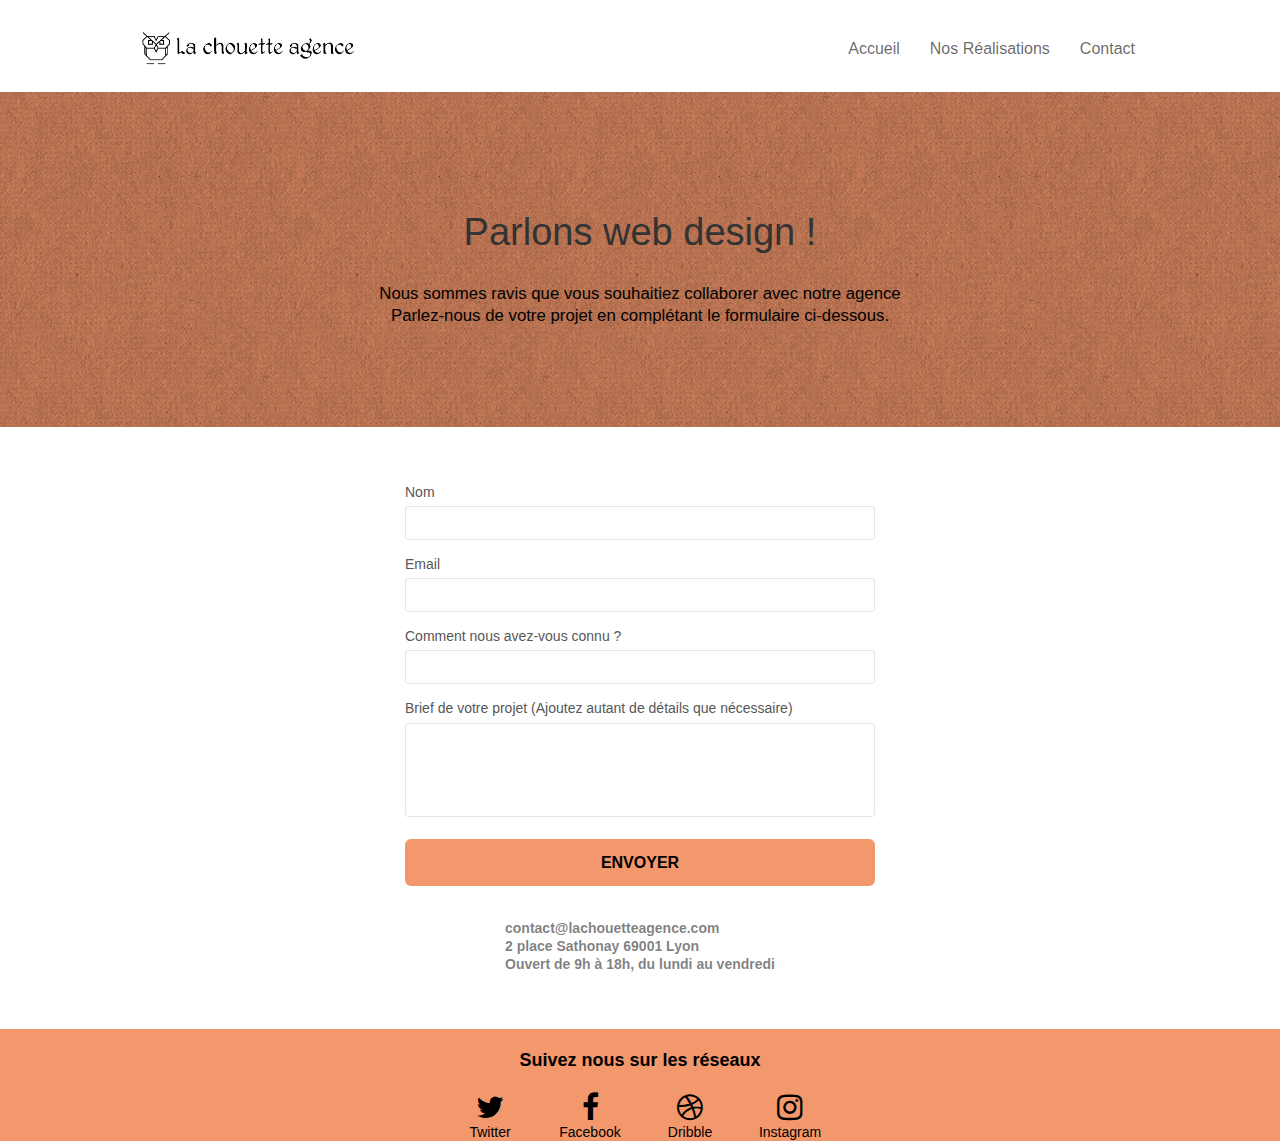
==== contact.html @ 17da36c9 "update footer" ====
<!doctype html>
<html lang="fr">

<head>
    <meta charset="utf-8">
    <meta name="description" content="Nous sommes ravis que vous souhaitiez collaborer avec notre agence. Parlez-nous de votre projet en complétant le formulaire ci-dessous">
    <meta name="keywords" content="web design lyon, web design, chouette agence">
    <meta name="viewport" content="width=device-width, initial-scale=1.0, viewport-fit=cover">
    <link rel="shortcut icon" type="image/png" href="favicon.jpg">

    <link rel="stylesheet" type="text/css" href="css/bootstrap.css">
    <link rel="stylesheet" type="text/css" href="style.css">
    <link rel="stylesheet" type="text/css" href="css/font-awesome.css">
    <link rel="stylesheet" type="text/css" href="css/et-line.css">

    <script src="js_minify/jquery-2.1.0-min.js"></script>
    <script src="js_minify/bootstrap-min.js"></script>
    <script src="js_minify/blocs-min.js"></script>
    <script src="js_minify/jqBTvalidation-min.js"></script>
    <script src="js_minify/formHandler-min.js"></script>
    <title>La Chouette Agence - Contact</title>


    <!-- Analytics -->

    <!-- Analytics END -->

</head>

<body>
    <!-- Principal conteneur -->
    <div class="page-container">

        <!-- bloc-0 -->
        <header>
            <div class="bloc bgc-white l-bloc " id="bloc-0">
                <div class="container bloc-sm">

                    <nav class="navbar row">
                        <div class="navbar-header">
                            <a class="navbar-brand" href="index.html"><img src="img/la-chouette-agence.png" alt="paris web design logo agence web meilleure agence" height="40" /></a>
                            <button id="nav-toggle" type="button" class="ui-navbar-toggle navbar-toggle" data-toggle="collapse" data-target=".navbar-1">
                                <span class="sr-only">Toggle navigation</span><span class="icon-bar"></span><span class="icon-bar"></span><span class="icon-bar"></span>
                            </button>
                        </div>
                        <div class="collapse navbar-collapse navbar-1 special-dropdown-nav">
                            <ul class="site-navigation nav navbar-nav">
                                <li>
                                    <a href="index.html">Accueil</a>
                                </li>
                                <li>
                                    <a href="index.html#rea_ancre">Nos Réalisations</a>
                                </li>
                                <li>
                                    <a href="contact.html">Contact</a>
                                </li>
                            </ul>
                        </div>
                    </nav>
                </div>
            </div>

            <!-- bloc-0 END -->

            <!-- bloc-6 -->
            <div class="bloc bg-dots-bg bg-repeat bgc-atomic-tangerine d-bloc bloc-bg-texture texture-paper" id="bloc-6">
                <div class="container bloc-lg">
                    <div class="row">
                        <div class="col-sm-12">
                            <h1 class="text-center hero-bloc-text title_p2">Parlons web design !</h1>
                            <p class="text-center mg-lg tight-width-whitespace subtitle_p2">Nous sommes ravis que vous souhaitiez collaborer avec notre agence</p>
                            <p class="text-center mg-lg tight-width-whitespace subtitle_p2">Parlez-nous de votre projet en complétant le formulaire ci-dessous.</p>
                        </div>
                    </div>
                </div>
            </div>
            <!-- bloc-6 END -->
        </header>
        <!-- bloc-7 -->
        <div class="bloc bgc-white l-bloc my_form" id="bloc-7">
            <div class="container">
                <div class="row my_form">
                    <div class="col-sm-6">
                        <form id="form_1" novalidate success-msg="Your message has been sent." fail-msg="Sorry it seems that our mail server is not responding, Sorry for the inconvenience!">
                            <div class="form-group">
                                <label for="name">Nom</label>
                                <input id="name" class="form-control" aria-required="true" aria-labelledby="name" />
                            </div>
                            <div class="form-group">
                                <label for="email">Email</label>
                                <input name="user_email" id="email" class="form-control" type="email" aria-required="true" aria-labelledby="email" />
                            </div>
                            <div class="form-group">
                                <label for="name">Comment nous avez-vous connu ?</label>
                                <input class="form-control" type="message" id="input_504" aria-required="true" aria-labelledby="input_504" />
                            </div>
                            <div class="form-group">
                                <label>Brief de votre projet (Ajoutez autant de détails que nécessaire)</label>
                                <textarea name="user_msg" id="message" class="form-control" rows="4" cols="50" aria-required="true" aria-labelledby="message"></textarea>
                            </div>
                            <button class="bloc-button btn btn-lg btn-block cta-hero btn-atomic-tangerine" type="submit">
						        Envoyer
					        </button>
                        </form>
                    </div>
                    <div class="under_form">
                        <p>contact@lachouetteagence.com</p>
                        <p>2 place Sathonay 69001 Lyon</p>
                        <p>Ouvert de 9h à 18h, du lundi au vendredi</p>
                    </div>
                </div>

            </div>
        </div>
        <!-- bloc-7 END -->

        <!-- ScrollToTop Button -->
        <a class="bloc-button btn btn-d scrollToTop" onclick="scrollToTarget('1')"><span class="fa fa-chevron-up"></span></a>
        <!-- ScrollToTop Button END-->


        <!-- Footer - bloc-8 -->
        <footer class="bloc bgc-atomic-tangerine d-bloc" id="bloc-8">
            <div class="container">
                <div class="social_fblock">
                    <h4 class="text-center title_fbloc">
                        Suivez nous sur les réseaux
                    </h4>
                    <div class="row row-no-gutters social soc_bloc">
                        <div class="col-sm-3">
                            <div class="text-center">
                                <a class="social" href="index.html"><span class="fa fa-twitter icon-md"></span><p>Twitter</p></a>
                            </div>
                        </div>
                        <div class="col-sm-3">
                            <div class="text-center">
                                <a class="social" href="index.html"><span class="fa fa-facebook icon-md"></span><p>Facebook</p></a>
                            </div>
                        </div>
                        <div class="col-sm-3">
                            <div class="text-center">
                                <a class="social" href="index.html"><span class="fa fa-dribbble icon-md"></span><p>Dribble</p></a>
                            </div>
                        </div>
                        <div class="col-sm-3">
                            <div class="text-center">
                                <a class="social" href="index.html"><span class="fa fa-instagram icon-md"></span><p>Instagram</p></a>
                            </div>
                        </div>
                    </div>
                </div>
            </div>
        </footer>
        <!-- Footer - bloc-8 END -->
    </div>
    <!-- Principal conteneur END -->


</body>

</html>
---- style.css ----
body {
    margin: 0;
    padding: 0;
    background: #FFF;
    overflow-x: hidden;
    -webkit-font-smoothing: antialiased;
    -moz-osx-font-smoothing: grayscale;
    font-family: "Helvetica Neue", Helvetica, Arial, sans-serif;
    line-height: 1.3;
    color: #333;
    background-color: #fff;
}

a,
button {
    transition: all .3s ease-in-out;
    outline: none!important;
}

a:hover {
    text-decoration: none;
    cursor: pointer;
}


/* ------------------------------------------------------   Mes Modfis   --------------------------------------------------*/

.paragraph_main {
    font-size: 1.6em;
    padding-bottom: 3em;
    width: 60%;
    margin: 0 auto;
}

.paragraph_main2 {
    font-size: 1.45em;
    padding-top: 1em;
    width: 80%;
    margin: 0 auto;
}

.test {
    font-size: 1.1em;
    text-align: center;
    margin: 0 auto;
}

.paragraph_center {
    font-size: 1.1em;
}

.social_fbloc {
    text-align: center;
    margin: 2em auto;
}

.social p {
    color: black;
}

.title_fbloc {
    margin: 1.2em 0;
    color: black;
    font-weight: bold;
}

.under_footer {
    margin: 2em 0;
}

textarea {
    resize: none;
}

.my_form {
    display: flex;
    flex-direction: column;
    align-items: center;
    margin: 2em 0;
}

p {
    margin: 0 0;
}

.title_p2 {
    padding-bottom: 0.5em;
}

.title_p2,
.subtitle_p2 {
    font-size: 1.2em;
    color: black;
}

.under_form {
    padding-top: 2em;
}

.under_form p {
    font-weight: bold;
}

.soc_bloc {
    display: flex;
    justify-content: center;
}

.lightbox-caption {
    text-align: center;
}

.title_footer {
    font-size: 3em;
}

.partenaire {
    display: flex;
    flex-direction: column;
    align-items: center;
    color: black;
}

.partenaire p {
    padding-bottom: 1em;
}

.partenaire li {
    color: black;
}

.bloc_parte li a {
    display: flex;
    flex-direction: column;
    color: black;
}

.fa::before {
    color: black;
}


/* ------------------------------------------------------   Mes Modfis END  --------------------------------------------------*/

.bloc {
    width: 100%;
    clear: both;
    background: 50% 50% no-repeat;
    padding: 0 50px;
    -webkit-background-size: cover;
    -moz-background-size: cover;
    -o-background-size: cover;
    background-size: cover;
    position: relative;
}

.bloc .container {
    padding-left: 0;
    padding-right: 0;
}

.bloc-lg {
    padding: 100px 50px;
}

.bloc-md {
    padding: 50px;
}

.bloc-sm {
    padding: 20px 20px;
}

.bg-center,
.bg-l-edge,
.bg-r-edge,
.bg-t-edge,
.bg-b-edge,
.bg-tl-edge,
.bg-bl-edge,
.bg-tr-edge,
.bg-br-edge,
.bg-repeat {
    -webkit-background-size: auto!important;
    -moz-background-size: auto!important;
    -o-background-size: auto!important;
    background-size: auto!important;
}

.bg-repeat {
    background: repeat;
}

.bg-t-edge {
    background: top no-repeat;
}

.bloc-bg-texture::before {
    content: "";
    background-size: 2px 2px;
    position: absolute;
    top: 0;
    bottom: 0;
    left: 0;
    right: 0;
}

.texture-paper::before {
    background: url("img/texture-paper.png");
    background-size: 280px 280px;
}

.b-parallax {
    /* background-attachment: fixed; */
}

.d-bloc {
    color: rgba(255, 255, 255, .7);
}

.d-bloc button:hover {
    color: rgba(255, 255, 255, .9);
}

.d-bloc .icon-round,
.d-bloc .icon-square,
.d-bloc .icon-rounded,
.d-bloc .icon-semi-rounded-a,
.d-bloc .icon-semi-rounded-b {
    border-color: rgba(255, 255, 255, .9);
}

.d-bloc .divider-h span {
    border-color: rgba(255, 255, 255, .2);
}

.d-bloc .a-btn,
.d-bloc .navbar a,
.d-bloc .navbar-brand,
.d-bloc a .icon-sm,
.d-bloc a .icon-md,
.d-bloc a .icon-lg,
.d-bloc a .icon-xl,
.d-bloc h1 a,
.d-bloc h2 a,
.d-bloc h3 a,
.d-bloc h4 a,
.d-bloc h5 a,
.d-bloc h6 a,
.d-bloc p a {
    color: rgba(255, 255, 255, .6);
}

.d-bloc .a-btn:hover,
.d-bloc .navbar a:hover,
.d-bloc .navbar-brand:hover,
.d-bloc a:hover .icon-sm,
.d-bloc a:hover .icon-md,
.d-bloc a:hover .icon-lg,
.d-bloc a:hover .icon-xl,
.d-bloc h1 a:hover,
.d-bloc h2 a:hover,
.d-bloc h3 a:hover,
.d-bloc h4 a:hover,
.d-bloc h5 a:hover,
.d-bloc h6 a:hover,
.d-bloc p a:hover {
    color: rgba(255, 255, 255, 1);
}

.d-bloc .navbar-toggle .icon-bar {
    background: rgba(255, 255, 255, 1);
}

.d-bloc .btn-wire,
.d-bloc .btn-wire:hover {
    color: rgba(255, 255, 255, 1);
    border-color: rgba(255, 255, 255, 1);
}

.d-bloc .panel {
    color: rgba(0, 0, 0, .5);
}

.d-bloc .panel button:hover {
    color: rgba(0, 0, 0, .7);
}

.d-bloc .panel icon {
    border-color: rgba(0, 0, 0, .7);
}

.d-bloc .panel .divider-h span {
    border-color: rgba(0, 0, 0, .1);
}

.d-bloc .panel .a-btn {
    color: rgba(0, 0, 0, .6);
}

.d-bloc .panel .a-btn:hover {
    color: rgba(0, 0, 0, 1);
}

.d-bloc .panel .btn-wire,
.d-bloc .panel .btn-wire:hover {
    color: rgba(0, 0, 0, .7);
    border-color: rgba(0, 0, 0, .3);
}

.d-bloc .panel,
.l-bloc {
    color: rgba(0, 0, 0, .5);
}

.d-bloc .panel button:hover,
.l-bloc button:hover {
    color: rgba(0, 0, 0, .7);
}

.l-bloc .icon-round,
.l-bloc .icon-square,
.l-bloc .icon-rounded,
.l-bloc .icon-semi-rounded-a,
.l-bloc .icon-semi-rounded-b {
    border-color: rgba(0, 0, 0, .7);
}

.d-bloc .panel .divider-h span,
.l-bloc .divider-h span {
    border-color: rgba(0, 0, 0, .1);
}

.d-bloc .panel .a-btn,
.l-bloc .a-btn,
.l-bloc .navbar a,
.l-bloc .navbar-brand,
.l-bloc a .icon-sm,
.l-bloc a .icon-md,
.l-bloc a .icon-lg,
.l-bloc a .icon-xl,
.l-bloc h1 a,
.l-bloc h2 a,
.l-bloc h3 a,
.l-bloc h4 a,
.l-bloc h5 a,
.l-bloc h6 a,
.l-bloc p a {
    color: rgba(0, 0, 0, .6);
}

.d-bloc .panel .a-btn:hover,
.l-bloc .a-btn:hover,
.l-bloc .navbar a:hover,
.l-bloc .navbar-brand:hover,
.l-bloc a:hover .icon-sm,
.l-bloc a:hover .icon-md,
.l-bloc a:hover .icon-lg,
.l-bloc a:hover .icon-xl,
.l-bloc h1 a:hover,
.l-bloc h2 a:hover,
.l-bloc h3 a:hover,
.l-bloc h4 a:hover,
.l-bloc h5 a:hover,
.l-bloc h6 a:hover,
.l-bloc p a:hover {
    color: rgba(0, 0, 0, 1);
}

.l-bloc .navbar-toggle .icon-bar {
    color: rgba(0, 0, 0, .6);
}

.d-bloc .panel .btn-wire,
.d-bloc .panel .btn-wire:hover,
.l-bloc .btn-wire,
.l-bloc .btn-wire:hover {
    color: rgba(0, 0, 0, .7);
    border-color: rgba(0, 0, 0, .3);
}

.voffset {
    margin-top: 30px;
}

.voffset-lg {
    margin-top: 80px;
}

.row-no-gutters {
    margin-right: 0;
    margin-left: 0;
}

.row.row-no-gutters>[class^="col-"],
.row.row-no-gutters>[class*=" col-"] {
    padding-right: 0;
    padding-left: 0;
}

#bloc-1-hero h1 {
    font-size: 32px;
}

.navbar {
    margin-bottom: 0;
    z-index: 1;
}

.navbar-brand {
    height: auto;
    padding: 3px 15px;
    font-size: 25px;
    font-weight: normal;
    font-weight: 600;
    line-height: 44px;
}

.navbar-brand img {
    max-height: 200px;
    margin: 0 5px 0 0;
    display: inline;
}

.navbar-brand img[src$=svg] {
    min-width: 100px;
}

.nav-center .navbar-brand img {
    margin: 0;
}

.navbar .nav {
    padding-top: 2px;
    margin-right: -16px;
    float: right;
    z-index: 1;
}

.nav>li {
    float: left;
    margin-top: 4px;
    font-size: 16px;
}

.navbar-nav .open .dropdown-menu>li>a {
    text-align: inherit;
}

.nav>li a:hover,
.nav>li a:focus {
    background: transparent;
}

.navbar-toggle {
    margin: 10px 10px 0 0;
    border: 0px;
}

.navbar-toggle:hover {
    background: transparent!important;
}

.navbar-toggle .icon-bar {
    background-color: rgba(0, 0, 0, .5);
    width: 26px;
}

.nav-invert .navbar .nav {
    float: left;
}

.nav-invert .navbar-header,
.nav-invert .navbar-brand {
    float: right;
    position: relative;
    z-index: 2;
}

@media (min-width: 768px) {
    .site-navigation {
        position: absolute;
        top: 50%;
        right: 20px;
        transform: translate(0, -50%);
        -webkit-transform: translateY(-50%);
    }
    .nav>li .dropdown-menu a,
    .nav>li .dropdown-menu a:hover {
        color: #484848;
    }
    .nav-invert .site-navigation {
        left: 0;
        right: 0;
    }
    .nav-center {
        text-align: center;
    }
    .nav-center .navbar-header {
        width: 100%;
    }
    .nav-center .navbar-header,
    .nav-center .navbar-brand,
    .nav-center .nav>li {
        float: none;
        display: inline-block;
    }
    .nav-center .site-navigation {
        position: relative;
        width: 100%;
        right: 0;
        margin-right: 0px;
        margin-top: 20px;
    }
    .nav-center.mini-nav .navbar-toggle {
        float: none;
        margin: 10px auto 0;
    }
}

.nav>li>.dropdown a {
    background: none!important;
    display: block;
    padding: 14px 15px;
}

nav .caret {
    margin: 0 5px;
}

.dropdown-menu .dropdown-menu {
    top: -8px;
    left: 100%;
}

.dropdown-menu .dropmenu-flow-right {
    top: 100%;
    left: 0;
    margin-left: -1px;
    border-top-left-radius: 0;
    border-top-right-radius: 0;
}

.dropdown-menu .dropdown span {
    border: 4px solid black;
    border-top-color: transparent;
    border-right-color: transparent;
    border-bottom-color: transparent;
    margin: 6px -5px 0 0!important;
    float: right;
}

.mg-md {
    margin-top: 10px;
    margin-bottom: 20px;
}

.mg-lg {
    margin-top: 10px;
    margin-bottom: 40px;
}

.btn {
    margin: 0 5px 5px 0;
}

.btn.pull-right {
    margin: 0 0 5px 5px;
}

.btn-d,
.btn-d:hover,
.btn-d:focus {
    color: #FFF;
    background: rgba(0, 0, 0, .3);
}

button {
    outline: none!important;
}

.btn-rd {
    border-radius: 40px;
}

.btn-clean {
    border: 1px solid rgba(0, 0, 0, .08);
    border-bottom-color: rgba(0, 0, 0, .1);
    text-shadow: 0 1px 0 rgba(0, 0, 1, .1);
    box-shadow: 0 1px 3px rgba(0, 0, 1, .25), inset 0 1px 0 0 rgba(255, 255, 255, .15);
}

.icon-md {
    font-size: 30px!important;
}

.icon-lg {
    font-size: 60px!important;
}

.sm-shadow {
    text-shadow: 0 1px 2px rgba(0, 0, 0, .3);
}

.panel-sq,
.panel-sq .panel-heading,
.panel-sq .panel-footer {
    border-radius: 0;
}

.panel-rd {
    border-radius: 30px;
}

.panel-rd .panel-heading {
    border-radius: 29px 29px 0 0;
}

.panel-rd .panel-footer {
    border-radius: 0 0 29px 29px;
}

.form-control {
    border-color: rgba(0, 0, 0, .1);
    box-shadow: none;
}

.scrollToTop {
    width: 40px;
    height: 40px;
    position: fixed;
    bottom: 20px;
    right: 20px;
    opacity: 0;
    z-index: 500;
    transition: all .3s ease-in-out;
}

.scrollToTop span {
    margin-top: 6px;
}

.showScrollTop {
    font-size: 14px;
    opacity: 1;
}

a[data-lightbox] {
    position: relative;
    display: block;
    text-align: center;
}

a[data-lightbox]:hover::before {
    content: "+";
    font-family: "HelveticaNeue-Light", "Helvetica Neue Light", "Helvetica Neue", Helvetica, Arial;
    font-size: 32px;
    width: 50px;
    height: 50px;
    margin-left: -25px;
    border-radius: 50%;
    background: rgba(0, 0, 0, .6);
    color: #FFF;
    font-weight: 100;
    z-index: 1;
    position: absolute;
    top: 50%;
    transform: translateY(-50%);
    -webkit-transform: translateY(-50%);
}

a[data-lightbox]:hover img {
    opacity: 0.6;
    -webkit-animation-fill-mode: none;
    animation-fill-mode: none;
}

#lightbox-modal {
    display: flex;
    align-items: center;
}

#lightbox-modal .modal-dialog {
    width: 90%;
    max-width: 900px;
    margin: 0 auto 0;
}

#lightbox-modal .modal-dialog img {
    max-height: 90vh;
    margin: 0 auto;
}

.lightbox-caption {
    padding: 20px;
    color: #FFF;
    background: rgba(0, 0, 0, .5);
    position: absolute;
    left: 15px;
    right: 15px;
    bottom: 5px;
}

.close-lightbox {
    color: #FFF;
    font-size: 30px;
    position: absolute;
    top: 20px;
    right: 20px;
    z-index: 20;
    background: rgba(0, 0, 0, .5);
    border: none;
    line-height: 30px;
    padding: 0 9px 5px;
    opacity: 0.3;
}

.close-lightbox:hover,
.next-lightbox:hover,
.prev-lightbox:hover {
    opacity: 1.0;
    color: #FFF;
}

.next-lightbox,
.prev-lightbox {
    font-size: 20px;
    color: rgba(255, 255, 255, .9);
    background: rgba(0, 0, 0, .5);
    transition: all .2s ease-in-out;
    position: absolute;
    top: 45%;
    z-index: 1;
    opacity: 0.4;
}

.next-lightbox {
    padding: 6px 8px 1px 13px;
    right: 25px;
}

.prev-lightbox {
    padding: 6px 13px 1px 10px;
    left: 25px;
}

.snapshot-lb .modal-body {
    padding-bottom: 45px;
}

.snapshot-lb .lightbox-caption {
    padding: 0;
    color: rgba(0, 0, 0, .5);
    background: none;
}

h1,
h2,
h3,

/* h4, */

h5,
h6,
label,
.btn {
    font-family: "helvetica";
    font-weight: 400;
    color: #575757!important;
}

.container {
    max-width: 1000px;
}

.hero-bloc-text {
    font-size: 38px;
}

.hero-bloc-text-sub {
    font-size: 36px;
}

.statement-bloc-text {
    line-height: 26px;
    font-style: italic;
    font-size: 20px;
    text-align: center;
    font-weight: lighter;
    max-width: 520px;
    margin: auto auto auto auto;
}


/* p {
    font-size: 11px;
} */

.tight-width-whitespace {
    /* max-width: 600px; */
    margin: auto auto auto auto;
}

.h1 {
    font-size: 20px;
    font-family: "Open Sans";
}

.cta-hero {
    margin-top: 22px;
    color: #FFFFFF!important;
    text-transform: uppercase;
    padding: 12px 28px 12px 28px;
    font-size: 16px;
    font-weight: 700;
}

.social {
    max-width: 400px;
    margin: auto auto auto auto;
}

h2 {
    font-size: 22px;
    line-height: 1.4em;
}

h3 {
    font-size: 15px;
    text-transform: uppercase;
    font-weight: 700;
    color: #333333!important;
}

.med-width-whitespace {
    max-width: 800px;
    margin: auto auto auto auto;
    box-shadow: 0px 0px 0px #000000;
}

h1 {
    color: #333333!important;
}

h4 {
    /* color: #333333!important; */
}

.icons {
    margin-bottom: 14px;
    margin-top: 24px;
}

.white {
    color: #FFFFFF!important;
}

.portfolio-thumb {
    margin-bottom: 24px;
    margin: 0 auto;
}

.portfolio-row {
    margin-bottom: 44px;
    margin-top: 50px;
}

.avatar {
    box-shadow: 0px 4px 9px rgba(0, 0, 0, 0.3);
}

.black-background {
    background-color: rgba(165, 147, 99, 0.7);
    padding: 40px 40px 40px 40px;
}

.bold-link {
    font-weight: 900;
    text-decoration: underline!important;
}

.bgc-white {
    background-color: #FFFFFF;
}

.bgc-dark-slate-blue {
    background-color: #364577;
}

.bgc-atomic-tangerine {
    background-color: #F3976C;
}

.tc-white {
    color: #F3976C!important;
}

.btn-atomic-tangerine {
    background: #f3976c;
    color: black !important;
}

.btn-atomic-tangerine:hover {
    background: #c27956!important;
    color: #FFFFFF!important;
}

.ltc-white {
    color: #FFFFFF!important;
}

.ltc-white:hover {
    color: #cccccc!important;
}

.ltc-atomic-tangerine {
    color: #F3976C!important;
}

.ltc-atomic-tangerine:hover {
    color: #c27956!important;
}

.icon-dark-slate-blue {
    color: #364577!important;
    border-color: #364577!important;
}

.bg-dots-bg {
    background-image: url("img/dots-bg.png");
}

.bg-lines-h2-bg {
    background-image: url("img/lines-h2-bg.png");
}

.bg-banniere {
    background-image: url("img_new/la-chouette-agence-banniere-min.jpg");
}

.bg-presentation {
    background-image: url("img_new/image-de-presentation-min.jpg");
}

@media (max-width: 1024px) {
    .bloc {
        padding-left: 20px;
        padding-right: 20px;
    }
    .bloc.full-width-bloc,
    .bloc-tile-2.full-width-bloc .container,
    .bloc-tile-3.full-width-bloc .container,
    .bloc-tile-4.full-width-bloc .container {
        padding-left: 0;
        padding-right: 0;
    }
}

@media (max-width: 992px) and (min-width: 768px) {
    .navbar .nav {
        max-width: 80%
    }
    .nav-center.navbar .nav {
        max-width: 100%
    }
}

@media only screen and (min-width: 768px) and (max-width: 1024px) and (orientation: landscape) {
    .b-parallax {
        background-attachment: scroll;
    }
}

@media only screen and (mins-width: 1024px) and (max-width: 1366px) and (-webkit-min-device-pixel-ratio: 1.5) {
    .b-parallax {
        background-attachment: scroll;
    }
}

@media (max-width: 991px) {
    .container {
        width: 100%;
    }
    .b-parallax {
        background-attachment: scroll;
    }
    .page-container,
    #hero-bloc {
        overflow-x: hidden;
        position: relative;
    }
    .bloc-group,
    .bloc-group .bloc {
        display: block;
        width: 100%;
    }
    .bloc-fill-screen .fill-bloc-top-edge,
    .bloc-fill-screen .fill-bloc-bottom-edge {
        padding: 0 20px;
    }
}

@media (max-width: 767px) {
    .page-container {
        overflow-x: hidden;
        position: relative;
    }
    h1,
    h2,
    h3,
    h4,
    h5,
    h6,
    p,
    #disqus_thread {
        padding-left: 10px!important;
        padding-right: 10px!important;
    }
    .b-parallax {
        background-attachment: scroll;
    }
    .navbar .nav {
        padding-top: 0;
        border-top: 1px solid rgba(0, 0, 0, .2);
        float: none!important;
    }
    .navbar.row {
        margin-left: 0;
        margin-right: 0;
    }
    .site-navigation {
        position: inherit;
        transform: none;
        -webkit-transform: none;
        -ms-transform: none;
    }
    .nav>li {
        margin-top: 0;
        border-bottom: 1px solid rgba(0, 0, 0, .1);
        background: rgba(0, 0, 0, .05);
        text-align: left;
        padding-left: 15px;
        width: 100%;
    }
    .nav>li:hover {
        background: rgba(0, 0, 0, .08);
    }
    .dropdown .dropdown a .caret {
        float: none;
        margin: 5px 0 0 10px!important;
        border: 4px solid black;
        border-bottom-color: transparent;
        border-right-color: transparent;
        border-left-color: transparent;
    }
    #hero-bloc .navbar .nav {
        background: rgba(0, 0, 0, .8);
    }
    #hero-bloc .navbar .nav a {
        color: rgba(255, 255, 255, .6);
    }
    .hero {
        padding: 50px 0;
    }
    .hero-nav {
        left: -1px;
        right: -1px;
    }
    .navbar-collapse {
        padding: 0;
        overflow-x: hidden;
        -webkit-box-shadow: none;
        box-shadow: none;
    }
    .navbar-brand img {
        max-height: 40px;
        width: auto;
    }
    .nav-invert .navbar-header {
        float: none;
        width: 100%;
    }
    .nav-invert .navbar-toggle {
        float: left;
        margin-left: 10px;
    }
    .bloc {
        padding-left: 0;
        padding-right: 0;
    }
    .bloc-xxl,
    .bloc-xl,
    .bloc-lg {
        padding: 40px 0;
    }
    .bloc-sm,
    .bloc-md {
        padding-left: 0;
        padding-right: 0;
    }
    .bloc-tile-2 .container,
    .bloc-tile-3 .container,
    .bloc-tile-4 .container,
    .bloc-fill-screen .fill-bloc-top-edge,
    .bloc-fill-screen .fill-bloc-bottom-edge {
        padding-left: 0;
        padding-right: 0;
    }
    .a-block {
        padding: 0 10px;
    }
    .btn-dwn {
        display: none;
    }
    .voffset {
        margin-top: 5px;
    }
    .voffset-md {
        margin-top: 20px;
    }
    .voffset-lg {
        margin-top: 30px;
    }
    form {
        padding: 5px;
    }
    .close-lightbox {
        display: inline-block;
    }
    .blocsapp-device-iphone5 {
        background-size: 216px 425px;
        padding-top: 60px;
        width: 216px;
        height: 425px;
    }
    .blocsapp-device-iphone5 img {
        width: 180px;
        height: 320px;
    }
    /* Mes Modfis */
    .paragraph_main {
        padding-bottom: 0;
        width: 100%;
    }
    .paragraph_main2 {
        width: 100%;
    }
    .col-sm-6 a img {
        margin: 0 auto;
    }
    .col-sm-6 {
        padding-bottom: 1em;
    }
}

@media (max-width: 400px) {
    .bloc {
        padding-left: 0;
        padding-right: 0;
    }
    .paragraph_main {
        font-size: 1.2em;
    }
    .paragraph_main2 {
        font-size: 1.2em;
    }
    .title_footer {
        font-size: 2.2em;
    }
}

@media (max-width: 767px) {
    .bloc-mob-center-text {
        text-align: center;
    }
}
---- css/et-line.css ----
@font-face {
    font-family: et-line;
    src: url(../fonts/et-line.eot);
    src: url(../fonts/et-line.eot?#iefix) format('embedded-opentype'), url(../fonts/et-line.woff) format('woff'), url(../fonts/et-line.ttf) format('truetype'), url(../fonts/et-line.svg#et-line) format('svg');
    font-weight: 400;
    font-style: normal
}

.et-icon-adjustments,
.et-icon-alarmclock,
.et-icon-anchor,
.et-icon-aperture,
.et-icon-attachment,
.et-icon-bargraph,
.et-icon-basket,
.et-icon-beaker,
.et-icon-bike,
.et-icon-book-open,
.et-icon-briefcase,
.et-icon-browser,
.et-icon-calendar,
.et-icon-camera,
.et-icon-caution,
.et-icon-chat,
.et-icon-circle-compass,
.et-icon-clipboard,
.et-icon-clock,
.et-icon-cloud,
.et-icon-compass,
.et-icon-desktop,
.et-icon-dial,
.et-icon-document,
.et-icon-documents,
.et-icon-download,
.et-icon-dribbble,
.et-icon-edit,
.et-icon-envelope,
.et-icon-expand,
.et-icon-facebook,
.et-icon-flag,
.et-icon-focus,
.et-icon-gears,
.et-icon-genius,
.et-icon-gift,
.et-icon-global,
.et-icon-globe,
.et-icon-googleplus,
.et-icon-grid,
.et-icon-happy,
.et-icon-hazardous,
.et-icon-heart,
.et-icon-hotairballoon,
.et-icon-hourglass,
.et-icon-key,
.et-icon-laptop,
.et-icon-layers,
.et-icon-lifesaver,
.et-icon-lightbulb,
.et-icon-linegraph,
.et-icon-linkedin,
.et-icon-lock,
.et-icon-magnifying-glass,
.et-icon-map,
.et-icon-map-pin,
.et-icon-megaphone,
.et-icon-mic,
.et-icon-mobile,
.et-icon-newspaper,
.et-icon-notebook,
.et-icon-paintbrush,
.et-icon-paperclip,
.et-icon-pencil,
.et-icon-phone,
.et-icon-picture,
.et-icon-pictures,
.et-icon-piechart,
.et-icon-presentation,
.et-icon-pricetags,
.et-icon-printer,
.et-icon-profile-female,
.et-icon-profile-male,
.et-icon-puzzle,
.et-icon-quote,
.et-icon-recycle,
.et-icon-refresh,
.et-icon-ribbon,
.et-icon-rss,
.et-icon-sad,
.et-icon-scissors,
.et-icon-scope,
.et-icon-search,
.et-icon-shield,
.et-icon-speedometer,
.et-icon-strategy,
.et-icon-streetsign,
.et-icon-tablet,
.et-icon-target,
.et-icon-telescope,
.et-icon-toolbox,
.et-icon-tools,
.et-icon-tools-2,
.et-icon-trophy,
.et-icon-tumblr,
.et-icon-twitter,
.et-icon-upload,
.et-icon-video,
.et-icon-wallet,
.et-icon-wine {
    font-family: et-line;
    speak: none;
    font-style: normal;
    font-weight: 400;
    font-variant: normal;
    text-transform: none;
    line-height: 1;
    -webkit-font-smoothing: antialiased;
    -moz-osx-font-smoothing: grayscale;
    display: inline-block
}

.et-icon-mobile:before {
    content: "\e000"
}

.et-icon-laptop:before {
    content: "\e001"
}

.et-icon-desktop:before {
    content: "\e002"
}

.et-icon-tablet:before {
    content: "\e003"
}

.et-icon-phone:before {
    content: "\e004"
}

.et-icon-document:before {
    content: "\e005"
}

.et-icon-documents:before {
    content: "\e006"
}

.et-icon-search:before {
    content: "\e007"
}

.et-icon-clipboard:before {
    content: "\e008"
}

.et-icon-newspaper:before {
    content: "\e009"
}

.et-icon-notebook:before {
    content: "\e00a"
}

.et-icon-book-open:before {
    content: "\e00b"
}

.et-icon-browser:before {
    content: "\e00c"
}

.et-icon-calendar:before {
    content: "\e00d"
}

.et-icon-presentation:before {
    content: "\e00e"
}

.et-icon-picture:before {
    content: "\e00f"
}

.et-icon-pictures:before {
    content: "\e010"
}

.et-icon-video:before {
    content: "\e011"
}

.et-icon-camera:before {
    content: "\e012"
}

.et-icon-printer:before {
    content: "\e013"
}

.et-icon-toolbox:before {
    content: "\e014"
}

.et-icon-briefcase:before {
    content: "\e015"
}

.et-icon-wallet:before {
    content: "\e016"
}

.et-icon-gift:before {
    content: "\e017"
}

.et-icon-bargraph:before {
    content: "\e018"
}

.et-icon-grid:before {
    content: "\e019"
}

.et-icon-expand:before {
    content: "\e01a"
}

.et-icon-focus:before {
    content: "\e01b"
}

.et-icon-edit:before {
    content: "\e01c"
}

.et-icon-adjustments:before {
    content: "\e01d"
}

.et-icon-ribbon:before {
    content: "\e01e"
}

.et-icon-hourglass:before {
    content: "\e01f"
}

.et-icon-lock:before {
    content: "\e020"
}

.et-icon-megaphone:before {
    content: "\e021"
}

.et-icon-shield:before {
    content: "\e022"
}

.et-icon-trophy:before {
    content: "\e023"
}

.et-icon-flag:before {
    content: "\e024"
}

.et-icon-map:before {
    content: "\e025"
}

.et-icon-puzzle:before {
    content: "\e026"
}

.et-icon-basket:before {
    content: "\e027"
}

.et-icon-envelope:before {
    content: "\e028"
}

.et-icon-streetsign:before {
    content: "\e029"
}

.et-icon-telescope:before {
    content: "\e02a"
}

.et-icon-gears:before {
    content: "\e02b"
}

.et-icon-key:before {
    content: "\e02c"
}

.et-icon-paperclip:before {
    content: "\e02d"
}

.et-icon-attachment:before {
    content: "\e02e"
}

.et-icon-pricetags:before {
    content: "\e02f"
}

.et-icon-lightbulb:before {
    content: "\e030"
}

.et-icon-layers:before {
    content: "\e031"
}

.et-icon-pencil:before {
    content: "\e032"
}

.et-icon-tools:before {
    content: "\e033"
}

.et-icon-tools-2:before {
    content: "\e034"
}

.et-icon-scissors:before {
    content: "\e035"
}

.et-icon-paintbrush:before {
    content: "\e036"
}

.et-icon-magnifying-glass:before {
    content: "\e037"
}

.et-icon-circle-compass:before {
    content: "\e038"
}

.et-icon-linegraph:before {
    content: "\e039"
}

.et-icon-mic:before {
    content: "\e03a"
}

.et-icon-strategy:before {
    content: "\e03b"
}

.et-icon-beaker:before {
    content: "\e03c"
}

.et-icon-caution:before {
    content: "\e03d"
}

.et-icon-recycle:before {
    content: "\e03e"
}

.et-icon-anchor:before {
    content: "\e03f"
}

.et-icon-profile-male:before {
    content: "\e040"
}

.et-icon-profile-female:before {
    content: "\e041"
}

.et-icon-bike:before {
    content: "\e042"
}

.et-icon-wine:before {
    content: "\e043"
}

.et-icon-hotairballoon:before {
    content: "\e044"
}

.et-icon-globe:before {
    content: "\e045"
}

.et-icon-genius:before {
    content: "\e046"
}

.et-icon-map-pin:before {
    content: "\e047"
}

.et-icon-dial:before {
    content: "\e048"
}

.et-icon-chat:before {
    content: "\e049"
}

.et-icon-heart:before {
    content: "\e04a"
}

.et-icon-cloud:before {
    content: "\e04b"
}

.et-icon-upload:before {
    content: "\e04c"
}

.et-icon-download:before {
    content: "\e04d"
}

.et-icon-target:before {
    content: "\e04e"
}

.et-icon-hazardous:before {
    content: "\e04f"
}

.et-icon-piechart:before {
    content: "\e050"
}

.et-icon-speedometer:before {
    content: "\e051"
}

.et-icon-global:before {
    content: "\e052"
}

.et-icon-compass:before {
    content: "\e053"
}

.et-icon-lifesaver:before {
    content: "\e054"
}

.et-icon-clock:before {
    content: "\e055"
}

.et-icon-aperture:before {
    content: "\e056"
}

.et-icon-quote:before {
    content: "\e057"
}

.et-icon-scope:before {
    content: "\e058"
}

.et-icon-alarmclock:before {
    content: "\e059"
}

.et-icon-refresh:before {
    content: "\e05a"
}

.et-icon-happy:before {
    content: "\e05b"
}

.et-icon-sad:before {
    content: "\e05c"
}

.et-icon-facebook:before {
    content: "\e05d"
}

.et-icon-twitter:before {
    content: "\e05e"
}

.et-icon-googleplus:before {
    content: "\e05f"
}

.et-icon-rss:before {
    content: "\e060"
}

.et-icon-tumblr:before {
    content: "\e061"
}

.et-icon-linkedin:before {
    content: "\e062"
}

.et-icon-dribbble:before {
    content: "\e063"
}
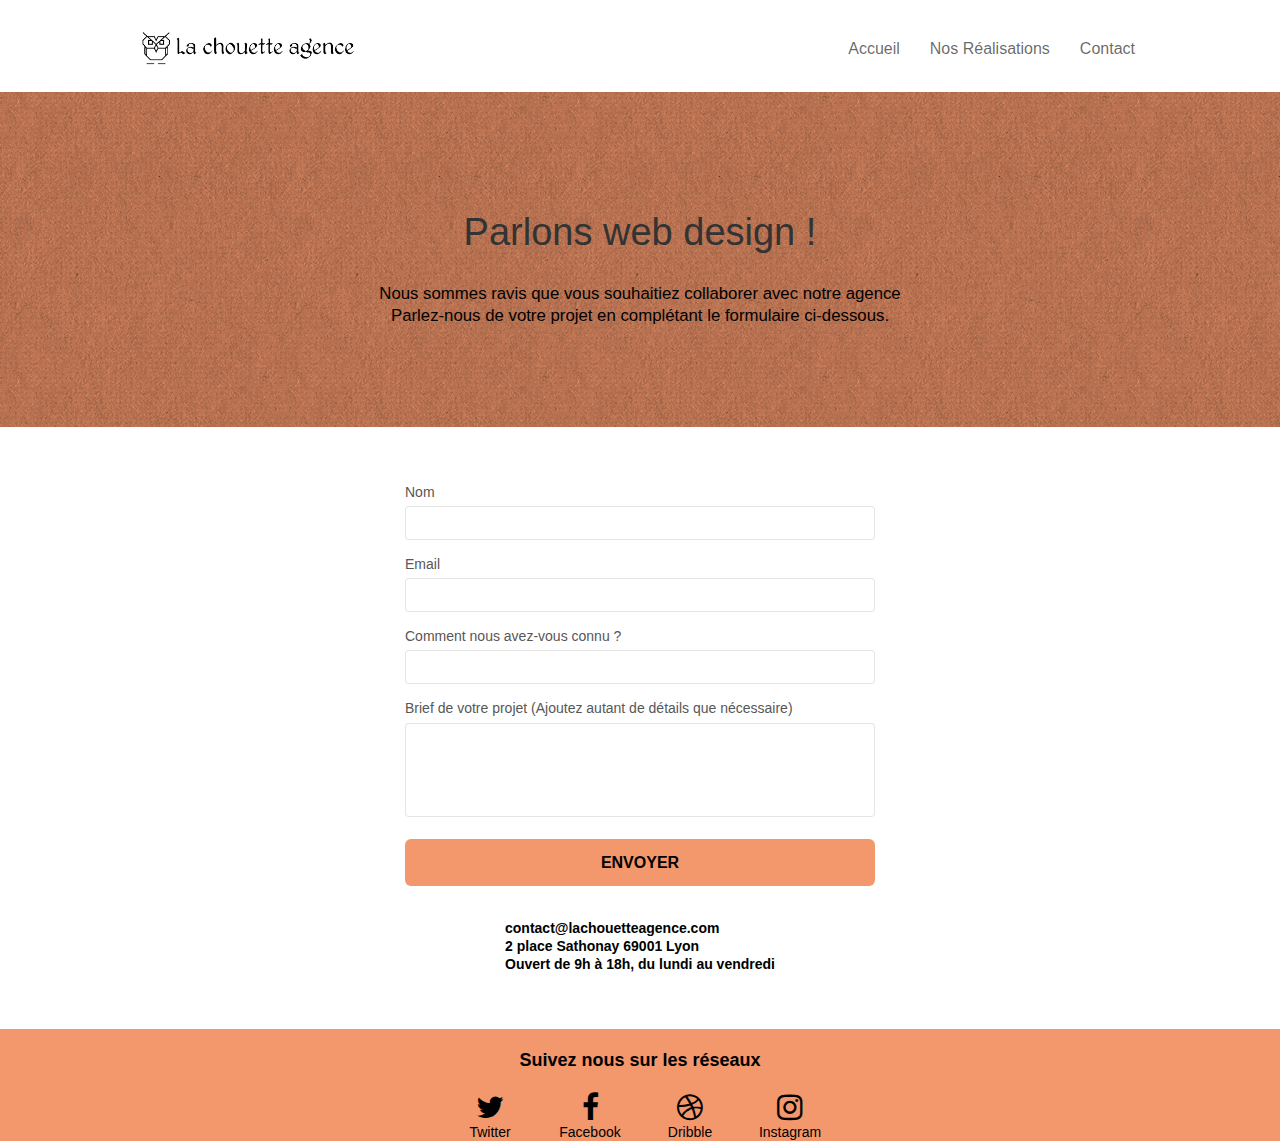
==== commit 7948fe4b: "update couleur etc" ====
--- a/contact.html
+++ b/contact.html
@@ -8,10 +8,10 @@
     <meta name="viewport" content="width=device-width, initial-scale=1.0, viewport-fit=cover">
     <link rel="shortcut icon" type="image/png" href="favicon.jpg">
 
-    <link rel="stylesheet" type="text/css" href="css/bootstrap.css">
+    <link rel="stylesheet" type="text/css" href="css_minify/bootstrap-min.css">
     <link rel="stylesheet" type="text/css" href="style.css">
-    <link rel="stylesheet" type="text/css" href="css/font-awesome.css">
-    <link rel="stylesheet" type="text/css" href="css/et-line.css">
+    <link rel="stylesheet" type="text/css" href="css_minify/font-awesome-min.css">
+    <link rel="stylesheet" type="text/css" href="css_minify/et-line-min.css">
 
     <script src="js_minify/jquery-2.1.0-min.js"></script>
     <script src="js_minify/bootstrap-min.js"></script>
@@ -38,7 +38,7 @@
 
                     <nav class="navbar row">
                         <div class="navbar-header">
-                            <a class="navbar-brand" href="index.html"><img src="img/la-chouette-agence.png" alt="paris web design logo agence web meilleure agence" height="40" /></a>
+                            <a class="navbar-brand" href="index.html"><img src="img/la-chouette-agence.png" alt="Logo de la chouette" height="40" /></a>
                             <button id="nav-toggle" type="button" class="ui-navbar-toggle navbar-toggle" data-toggle="collapse" data-target=".navbar-1">
                                 <span class="sr-only">Toggle navigation</span><span class="icon-bar"></span><span class="icon-bar"></span><span class="icon-bar"></span>
                             </button>
@@ -84,7 +84,7 @@
                         <form id="form_1" novalidate success-msg="Your message has been sent." fail-msg="Sorry it seems that our mail server is not responding, Sorry for the inconvenience!">
                             <div class="form-group">
                                 <label for="name">Nom</label>
-                                <input id="name" class="form-control" aria-required="true" aria-labelledby="name" />
+                                <input type="text" id="name" class="form-control" aria-required="true" aria-labelledby="name" />
                             </div>
                             <div class="form-group">
                                 <label for="email">Email</label>
@@ -92,7 +92,7 @@
                             </div>
                             <div class="form-group">
                                 <label for="name">Comment nous avez-vous connu ?</label>
-                                <input class="form-control" type="message" id="input_504" aria-required="true" aria-labelledby="input_504" />
+                                <input class="form-control" type="text" id="input_504" aria-required="true" aria-labelledby="input_504" />
                             </div>
                             <div class="form-group">
                                 <label>Brief de votre projet (Ajoutez autant de détails que nécessaire)</label>
--- a/style.css
+++ b/style.css
@@ -99,6 +99,7 @@
 
 .under_form p {
     font-weight: bold;
+    color: black;
 }
 
 .soc_bloc {
@@ -136,6 +137,10 @@
 }
 
 .fa::before {
+    color: black;
+}
+
+.text-center {
     color: black;
 }
 
--- a/css_minify/et-line-min.css
+++ b/css_minify/et-line-min.css
@@ -0,0 +1 @@
+@font-face{font-family:et-line;src:url(../fonts/et-line.eot);src:url(../fonts/et-line.eot?#iefix) format("embedded-opentype"),url(../fonts/et-line.woff) format("woff"),url(../fonts/et-line.ttf) format("truetype"),url(../fonts/et-line.svg#et-line) format("svg");font-weight:400;font-style:normal}.et-icon-adjustments,.et-icon-alarmclock,.et-icon-anchor,.et-icon-aperture,.et-icon-attachment,.et-icon-bargraph,.et-icon-basket,.et-icon-beaker,.et-icon-bike,.et-icon-book-open,.et-icon-briefcase,.et-icon-browser,.et-icon-calendar,.et-icon-camera,.et-icon-caution,.et-icon-chat,.et-icon-circle-compass,.et-icon-clipboard,.et-icon-clock,.et-icon-cloud,.et-icon-compass,.et-icon-desktop,.et-icon-dial,.et-icon-document,.et-icon-documents,.et-icon-download,.et-icon-dribbble,.et-icon-edit,.et-icon-envelope,.et-icon-expand,.et-icon-facebook,.et-icon-flag,.et-icon-focus,.et-icon-gears,.et-icon-genius,.et-icon-gift,.et-icon-global,.et-icon-globe,.et-icon-googleplus,.et-icon-grid,.et-icon-happy,.et-icon-hazardous,.et-icon-heart,.et-icon-hotairballoon,.et-icon-hourglass,.et-icon-key,.et-icon-laptop,.et-icon-layers,.et-icon-lifesaver,.et-icon-lightbulb,.et-icon-linegraph,.et-icon-linkedin,.et-icon-lock,.et-icon-magnifying-glass,.et-icon-map,.et-icon-map-pin,.et-icon-megaphone,.et-icon-mic,.et-icon-mobile,.et-icon-newspaper,.et-icon-notebook,.et-icon-paintbrush,.et-icon-paperclip,.et-icon-pencil,.et-icon-phone,.et-icon-picture,.et-icon-pictures,.et-icon-piechart,.et-icon-presentation,.et-icon-pricetags,.et-icon-printer,.et-icon-profile-female,.et-icon-profile-male,.et-icon-puzzle,.et-icon-quote,.et-icon-recycle,.et-icon-refresh,.et-icon-ribbon,.et-icon-rss,.et-icon-sad,.et-icon-scissors,.et-icon-scope,.et-icon-search,.et-icon-shield,.et-icon-speedometer,.et-icon-strategy,.et-icon-streetsign,.et-icon-tablet,.et-icon-target,.et-icon-telescope,.et-icon-toolbox,.et-icon-tools,.et-icon-tools-2,.et-icon-trophy,.et-icon-tumblr,.et-icon-twitter,.et-icon-upload,.et-icon-video,.et-icon-wallet,.et-icon-wine{font-family:et-line;speak:none;font-style:normal;font-weight:400;font-variant:normal;text-transform:none;line-height:1;-webkit-font-smoothing:antialiased;-moz-osx-font-smoothing:grayscale;display:inline-block}.et-icon-mobile:before{content:"\e000"}.et-icon-laptop:before{content:"\e001"}.et-icon-desktop:before{content:"\e002"}.et-icon-tablet:before{content:"\e003"}.et-icon-phone:before{content:"\e004"}.et-icon-document:before{content:"\e005"}.et-icon-documents:before{content:"\e006"}.et-icon-search:before{content:"\e007"}.et-icon-clipboard:before{content:"\e008"}.et-icon-newspaper:before{content:"\e009"}.et-icon-notebook:before{content:"\e00a"}.et-icon-book-open:before{content:"\e00b"}.et-icon-browser:before{content:"\e00c"}.et-icon-calendar:before{content:"\e00d"}.et-icon-presentation:before{content:"\e00e"}.et-icon-picture:before{content:"\e00f"}.et-icon-pictures:before{content:"\e010"}.et-icon-video:before{content:"\e011"}.et-icon-camera:before{content:"\e012"}.et-icon-printer:before{content:"\e013"}.et-icon-toolbox:before{content:"\e014"}.et-icon-briefcase:before{content:"\e015"}.et-icon-wallet:before{content:"\e016"}.et-icon-gift:before{content:"\e017"}.et-icon-bargraph:before{content:"\e018"}.et-icon-grid:before{content:"\e019"}.et-icon-expand:before{content:"\e01a"}.et-icon-focus:before{content:"\e01b"}.et-icon-edit:before{content:"\e01c"}.et-icon-adjustments:before{content:"\e01d"}.et-icon-ribbon:before{content:"\e01e"}.et-icon-hourglass:before{content:"\e01f"}.et-icon-lock:before{content:"\e020"}.et-icon-megaphone:before{content:"\e021"}.et-icon-shield:before{content:"\e022"}.et-icon-trophy:before{content:"\e023"}.et-icon-flag:before{content:"\e024"}.et-icon-map:before{content:"\e025"}.et-icon-puzzle:before{content:"\e026"}.et-icon-basket:before{content:"\e027"}.et-icon-envelope:before{content:"\e028"}.et-icon-streetsign:before{content:"\e029"}.et-icon-telescope:before{content:"\e02a"}.et-icon-gears:before{content:"\e02b"}.et-icon-key:before{content:"\e02c"}.et-icon-paperclip:before{content:"\e02d"}.et-icon-attachment:before{content:"\e02e"}.et-icon-pricetags:before{content:"\e02f"}.et-icon-lightbulb:before{content:"\e030"}.et-icon-layers:before{content:"\e031"}.et-icon-pencil:before{content:"\e032"}.et-icon-tools:before{content:"\e033"}.et-icon-tools-2:before{content:"\e034"}.et-icon-scissors:before{content:"\e035"}.et-icon-paintbrush:before{content:"\e036"}.et-icon-magnifying-glass:before{content:"\e037"}.et-icon-circle-compass:before{content:"\e038"}.et-icon-linegraph:before{content:"\e039"}.et-icon-mic:before{content:"\e03a"}.et-icon-strategy:before{content:"\e03b"}.et-icon-beaker:before{content:"\e03c"}.et-icon-caution:before{content:"\e03d"}.et-icon-recycle:before{content:"\e03e"}.et-icon-anchor:before{content:"\e03f"}.et-icon-profile-male:before{content:"\e040"}.et-icon-profile-female:before{content:"\e041"}.et-icon-bike:before{content:"\e042"}.et-icon-wine:before{content:"\e043"}.et-icon-hotairballoon:before{content:"\e044"}.et-icon-globe:before{content:"\e045"}.et-icon-genius:before{content:"\e046"}.et-icon-map-pin:before{content:"\e047"}.et-icon-dial:before{content:"\e048"}.et-icon-chat:before{content:"\e049"}.et-icon-heart:before{content:"\e04a"}.et-icon-cloud:before{content:"\e04b"}.et-icon-upload:before{content:"\e04c"}.et-icon-download:before{content:"\e04d"}.et-icon-target:before{content:"\e04e"}.et-icon-hazardous:before{content:"\e04f"}.et-icon-piechart:before{content:"\e050"}.et-icon-speedometer:before{content:"\e051"}.et-icon-global:before{content:"\e052"}.et-icon-compass:before{content:"\e053"}.et-icon-lifesaver:before{content:"\e054"}.et-icon-clock:before{content:"\e055"}.et-icon-aperture:before{content:"\e056"}.et-icon-quote:before{content:"\e057"}.et-icon-scope:before{content:"\e058"}.et-icon-alarmclock:before{content:"\e059"}.et-icon-refresh:before{content:"\e05a"}.et-icon-happy:before{content:"\e05b"}.et-icon-sad:before{content:"\e05c"}.et-icon-facebook:before{content:"\e05d"}.et-icon-twitter:before{content:"\e05e"}.et-icon-googleplus:before{content:"\e05f"}.et-icon-rss:before{content:"\e060"}.et-icon-tumblr:before{content:"\e061"}.et-icon-linkedin:before{content:"\e062"}.et-icon-dribbble:before{content:"\e063"}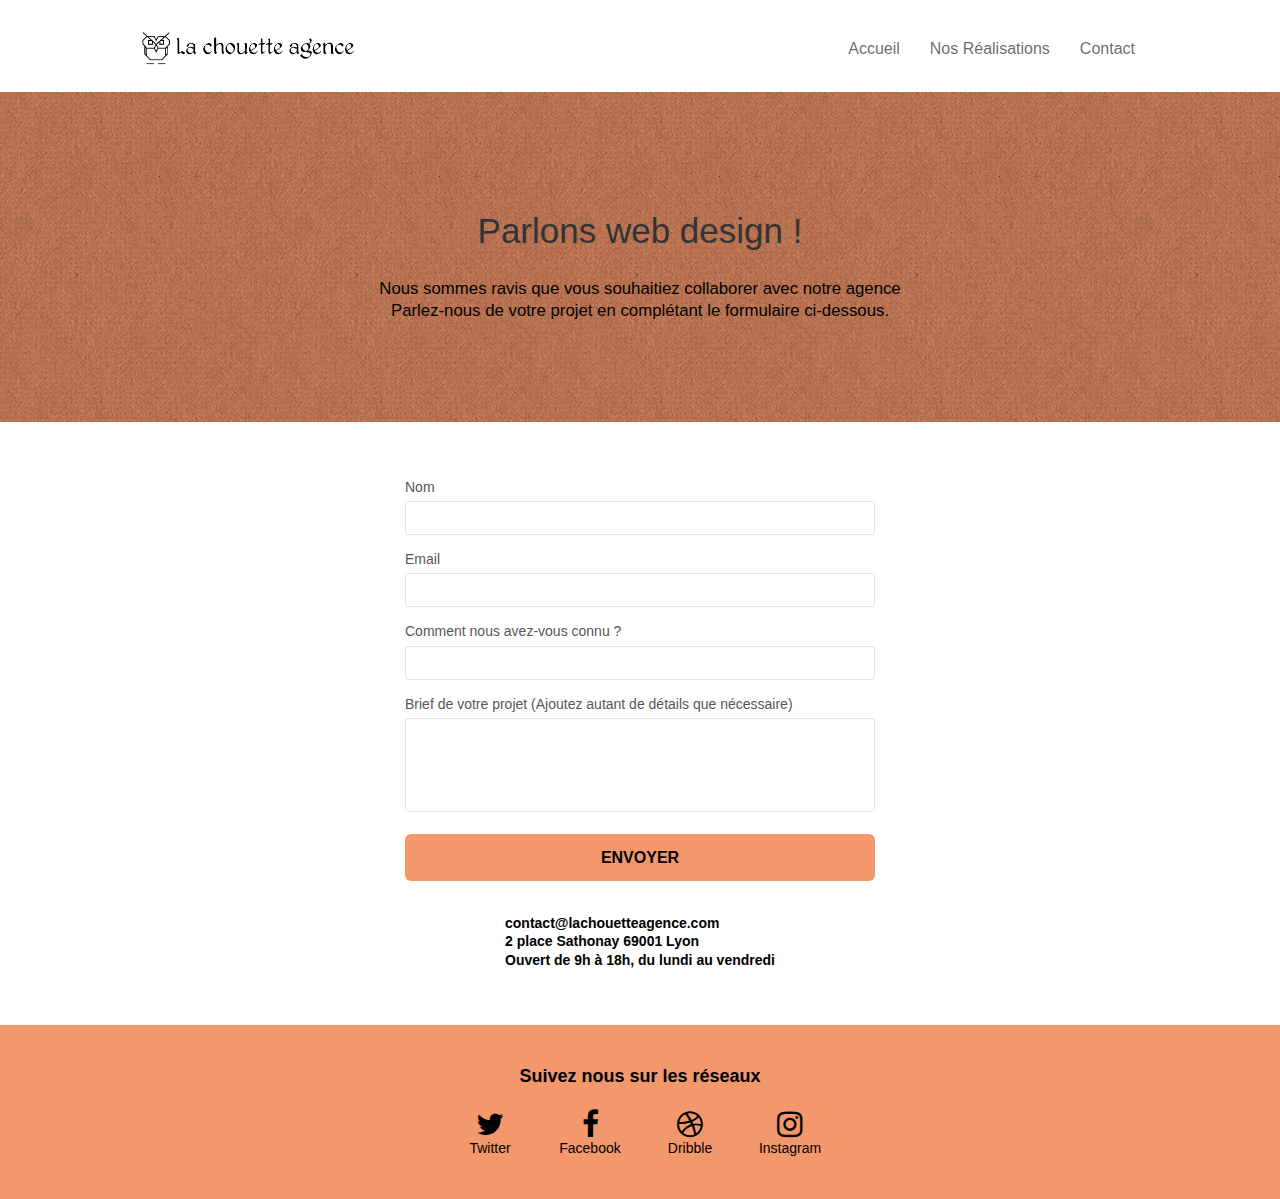
==== commit 08a8dc4b: "update fin" ====
--- a/contact.html
+++ b/contact.html
@@ -75,43 +75,46 @@
                 </div>
             </div>
             <!-- bloc-6 END -->
+            <!-- Fin HEADER -->
         </header>
         <!-- bloc-7 -->
-        <div class="bloc bgc-white l-bloc my_form" id="bloc-7">
-            <div class="container">
-                <div class="row my_form">
-                    <div class="col-sm-6">
-                        <form id="form_1" novalidate success-msg="Your message has been sent." fail-msg="Sorry it seems that our mail server is not responding, Sorry for the inconvenience!">
-                            <div class="form-group">
-                                <label for="name">Nom</label>
-                                <input type="text" id="name" class="form-control" aria-required="true" aria-labelledby="name" />
-                            </div>
-                            <div class="form-group">
-                                <label for="email">Email</label>
-                                <input name="user_email" id="email" class="form-control" type="email" aria-required="true" aria-labelledby="email" />
-                            </div>
-                            <div class="form-group">
-                                <label for="name">Comment nous avez-vous connu ?</label>
-                                <input class="form-control" type="text" id="input_504" aria-required="true" aria-labelledby="input_504" />
-                            </div>
-                            <div class="form-group">
-                                <label>Brief de votre projet (Ajoutez autant de détails que nécessaire)</label>
-                                <textarea name="user_msg" id="message" class="form-control" rows="4" cols="50" aria-required="true" aria-labelledby="message"></textarea>
-                            </div>
-                            <button class="bloc-button btn btn-lg btn-block cta-hero btn-atomic-tangerine" type="submit">
-						        Envoyer
-					        </button>
-                        </form>
+        <main>
+            <div class="bloc bgc-white l-bloc my_form" id="bloc-7">
+                <div class="container">
+                    <div class="row my_form">
+                        <div class="col-sm-6">
+                            <form id="form_1" novalidate success-msg="Your message has been sent." fail-msg="Sorry it seems that our mail server is not responding, Sorry for the inconvenience!">
+                                <div class="form-group">
+                                    <label for="name">Nom</label>
+                                    <input type="text" id="name" class="form-control" aria-required="true" aria-labelledby="name" />
+                                </div>
+                                <div class="form-group">
+                                    <label for="email">Email</label>
+                                    <input name="user_email" id="email" class="form-control" type="email" aria-required="true" aria-labelledby="email" />
+                                </div>
+                                <div class="form-group">
+                                    <label for="name">Comment nous avez-vous connu ?</label>
+                                    <input class="form-control" type="text" id="input_504" aria-required="true" aria-labelledby="input_504" />
+                                </div>
+                                <div class="form-group">
+                                    <label>Brief de votre projet (Ajoutez autant de détails que nécessaire)</label>
+                                    <textarea name="user_msg" id="message" class="form-control" rows="4" cols="50" aria-required="true" aria-labelledby="message"></textarea>
+                                </div>
+                                <button class="bloc-button btn btn-lg btn-block cta-hero btn-atomic-tangerine" type="submit">
+                                    Envoyer
+                                </button>
+                            </form>
+                        </div>
+                        <div class="under_form">
+                            <p>contact@lachouetteagence.com</p>
+                            <p>2 place Sathonay 69001 Lyon</p>
+                            <p>Ouvert de 9h à 18h, du lundi au vendredi</p>
+                        </div>
                     </div>
-                    <div class="under_form">
-                        <p>contact@lachouetteagence.com</p>
-                        <p>2 place Sathonay 69001 Lyon</p>
-                        <p>Ouvert de 9h à 18h, du lundi au vendredi</p>
-                    </div>
+
                 </div>
-
             </div>
-        </div>
+        </main>
         <!-- bloc-7 END -->
 
         <!-- ScrollToTop Button -->
@@ -121,11 +124,9 @@
 
         <!-- Footer - bloc-8 -->
         <footer class="bloc bgc-atomic-tangerine d-bloc" id="bloc-8">
-            <div class="container">
+            <div class="container footer_block">
                 <div class="social_fblock">
-                    <h4 class="text-center title_fbloc">
-                        Suivez nous sur les réseaux
-                    </h4>
+                    <h4 class="text-center title_fbloc">Suivez nous sur les réseaux</h4>
                     <div class="row row-no-gutters social soc_bloc">
                         <div class="col-sm-3">
                             <div class="text-center">
--- a/style.css
+++ b/style.css
@@ -142,6 +142,16 @@
 
 .text-center {
     color: black;
+}
+
+.footer_block {
+    padding-bottom: 3em;
+    padding-top: 1.5em;
+}
+
+ul,
+ol {
+    padding: 0;
 }
 
 
@@ -779,7 +789,7 @@
 }
 
 .hero-bloc-text {
-    font-size: 38px;
+    font-size: 2.5em;
 }
 
 .hero-bloc-text-sub {
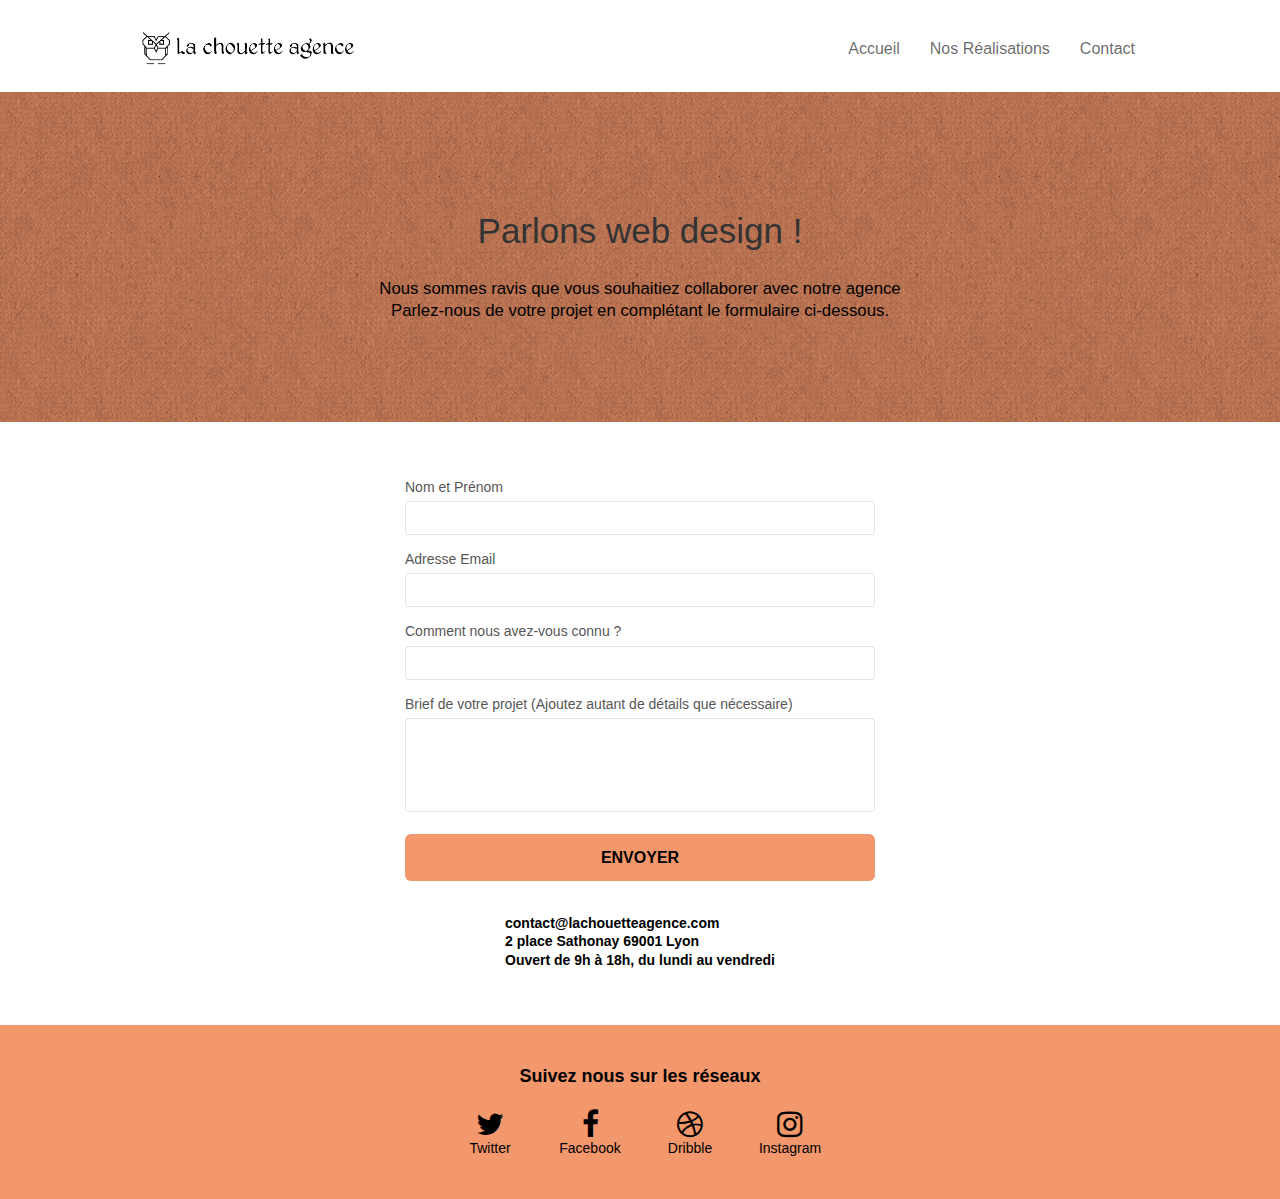
==== commit 739caccb: "update paragraph et autre pour perf et seo" ====
--- a/contact.html
+++ b/contact.html
@@ -4,26 +4,13 @@
 <head>
     <meta charset="utf-8">
     <meta name="description" content="Nous sommes ravis que vous souhaitiez collaborer avec notre agence. Parlez-nous de votre projet en complétant le formulaire ci-dessous">
-    <meta name="keywords" content="web design lyon, web design, chouette agence">
     <meta name="viewport" content="width=device-width, initial-scale=1.0, viewport-fit=cover">
+
     <link rel="shortcut icon" type="image/png" href="favicon.jpg">
-
     <link rel="stylesheet" type="text/css" href="css_minify/bootstrap-min.css">
     <link rel="stylesheet" type="text/css" href="style.css">
     <link rel="stylesheet" type="text/css" href="css_minify/font-awesome-min.css">
     <link rel="stylesheet" type="text/css" href="css_minify/et-line-min.css">
-
-    <script src="js_minify/jquery-2.1.0-min.js"></script>
-    <script src="js_minify/bootstrap-min.js"></script>
-    <script src="js_minify/blocs-min.js"></script>
-    <script src="js_minify/jqBTvalidation-min.js"></script>
-    <script src="js_minify/formHandler-min.js"></script>
-    <title>La Chouette Agence - Contact</title>
-
-
-    <!-- Analytics -->
-
-    <!-- Analytics END -->
 
 </head>
 
@@ -85,11 +72,11 @@
                         <div class="col-sm-6">
                             <form id="form_1" novalidate success-msg="Your message has been sent." fail-msg="Sorry it seems that our mail server is not responding, Sorry for the inconvenience!">
                                 <div class="form-group">
-                                    <label for="name">Nom</label>
+                                    <label for="name">Nom et Prénom</label>
                                     <input type="text" id="name" class="form-control" aria-required="true" aria-labelledby="name" />
                                 </div>
                                 <div class="form-group">
-                                    <label for="email">Email</label>
+                                    <label for="email"> Adresse Email</label>
                                     <input name="user_email" id="email" class="form-control" type="email" aria-required="true" aria-labelledby="email" />
                                 </div>
                                 <div class="form-group">
@@ -156,6 +143,11 @@
     </div>
     <!-- Principal conteneur END -->
 
+    <script src="js_minify/jquery-2.1.0-min.js"></script>
+    <script src="js_minify/bootstrap-min.js"></script>
+    <script src="js_minify/blocs-min.js"></script>
+    <script src="js_minify/jqBTvalidation-min.js"></script>
+    <script src="js_minify/formHandler-min.js"></script>
 
 </body>
 
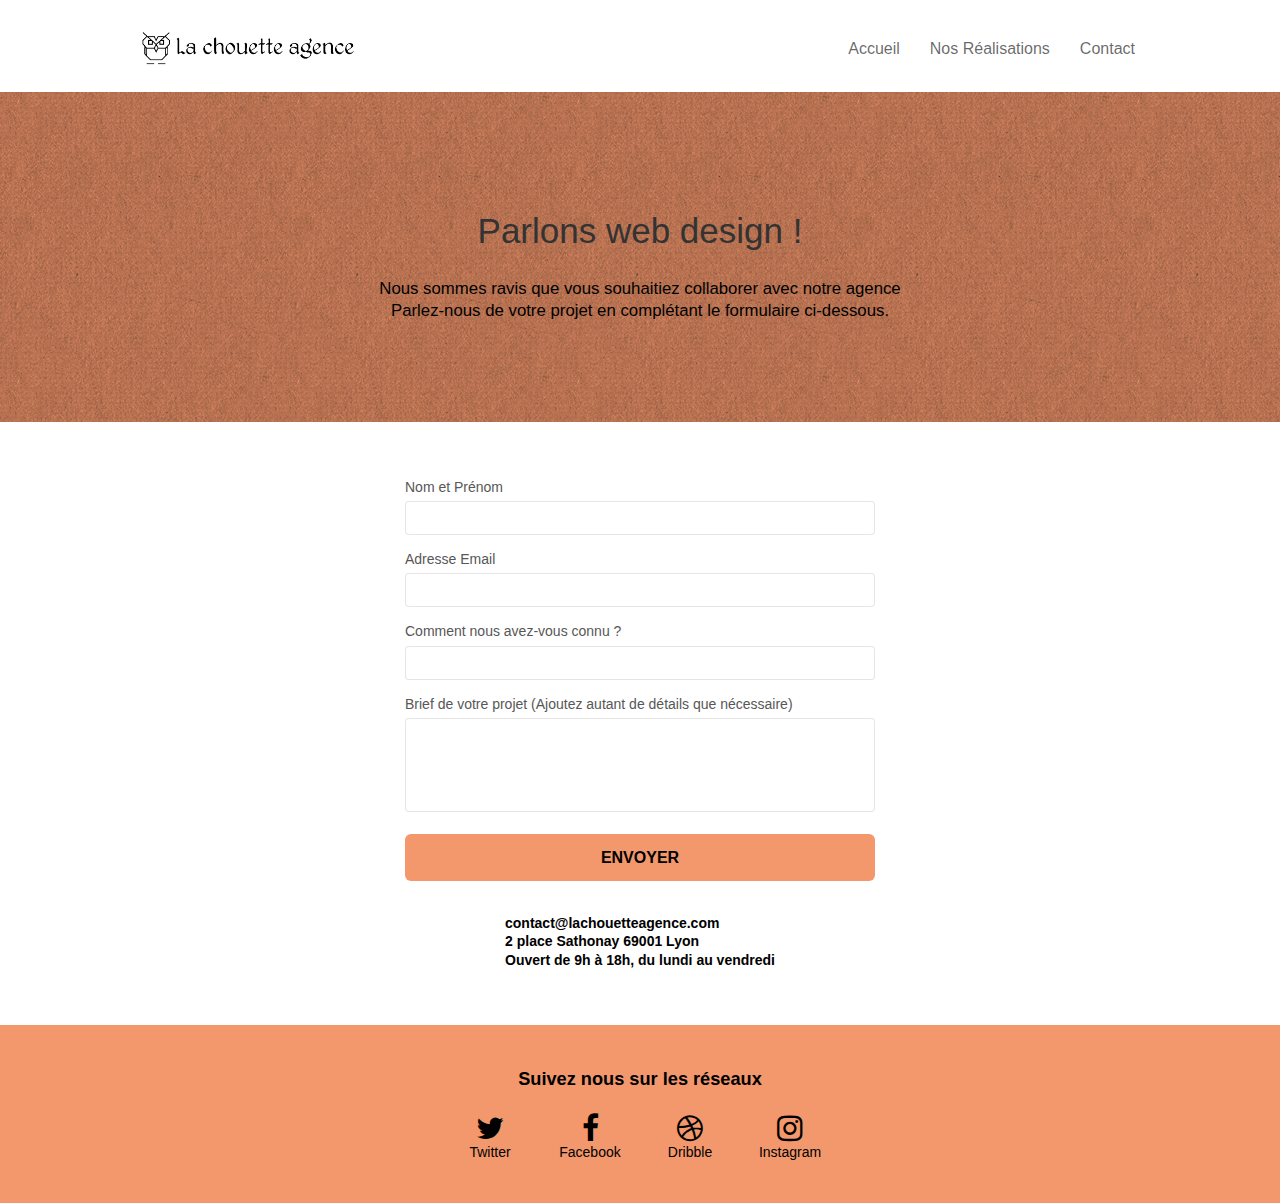
==== commit 59d99b73: "update page2" ====
--- a/contact.html
+++ b/contact.html
@@ -5,7 +5,7 @@
     <meta charset="utf-8">
     <meta name="description" content="Nous sommes ravis que vous souhaitiez collaborer avec notre agence. Parlez-nous de votre projet en complétant le formulaire ci-dessous">
     <meta name="viewport" content="width=device-width, initial-scale=1.0, viewport-fit=cover">
-
+    <title>La Chouette Agence - Contact</title>
     <link rel="shortcut icon" type="image/png" href="favicon.jpg">
     <link rel="stylesheet" type="text/css" href="css_minify/bootstrap-min.css">
     <link rel="stylesheet" type="text/css" href="style.css">
@@ -76,7 +76,7 @@
                                     <input type="text" id="name" class="form-control" aria-required="true" aria-labelledby="name" />
                                 </div>
                                 <div class="form-group">
-                                    <label for="email"> Adresse Email</label>
+                                    <label for="email">Adresse Email</label>
                                     <input name="user_email" id="email" class="form-control" type="email" aria-required="true" aria-labelledby="email" />
                                 </div>
                                 <div class="form-group">
@@ -113,7 +113,7 @@
         <footer class="bloc bgc-atomic-tangerine d-bloc" id="bloc-8">
             <div class="container footer_block">
                 <div class="social_fblock">
-                    <h4 class="text-center title_fbloc">Suivez nous sur les réseaux</h4>
+                    <span class="text-center title_fbloc">Suivez nous sur les réseaux</span>
                     <div class="row row-no-gutters social soc_bloc">
                         <div class="col-sm-3">
                             <div class="text-center">
--- a/style.css
+++ b/style.css
@@ -152,6 +152,12 @@
 ul,
 ol {
     padding: 0;
+}
+
+.title_fbloc {
+    display: flex;
+    justify-content: center;
+    font-size: 1.3em;
 }
 
 
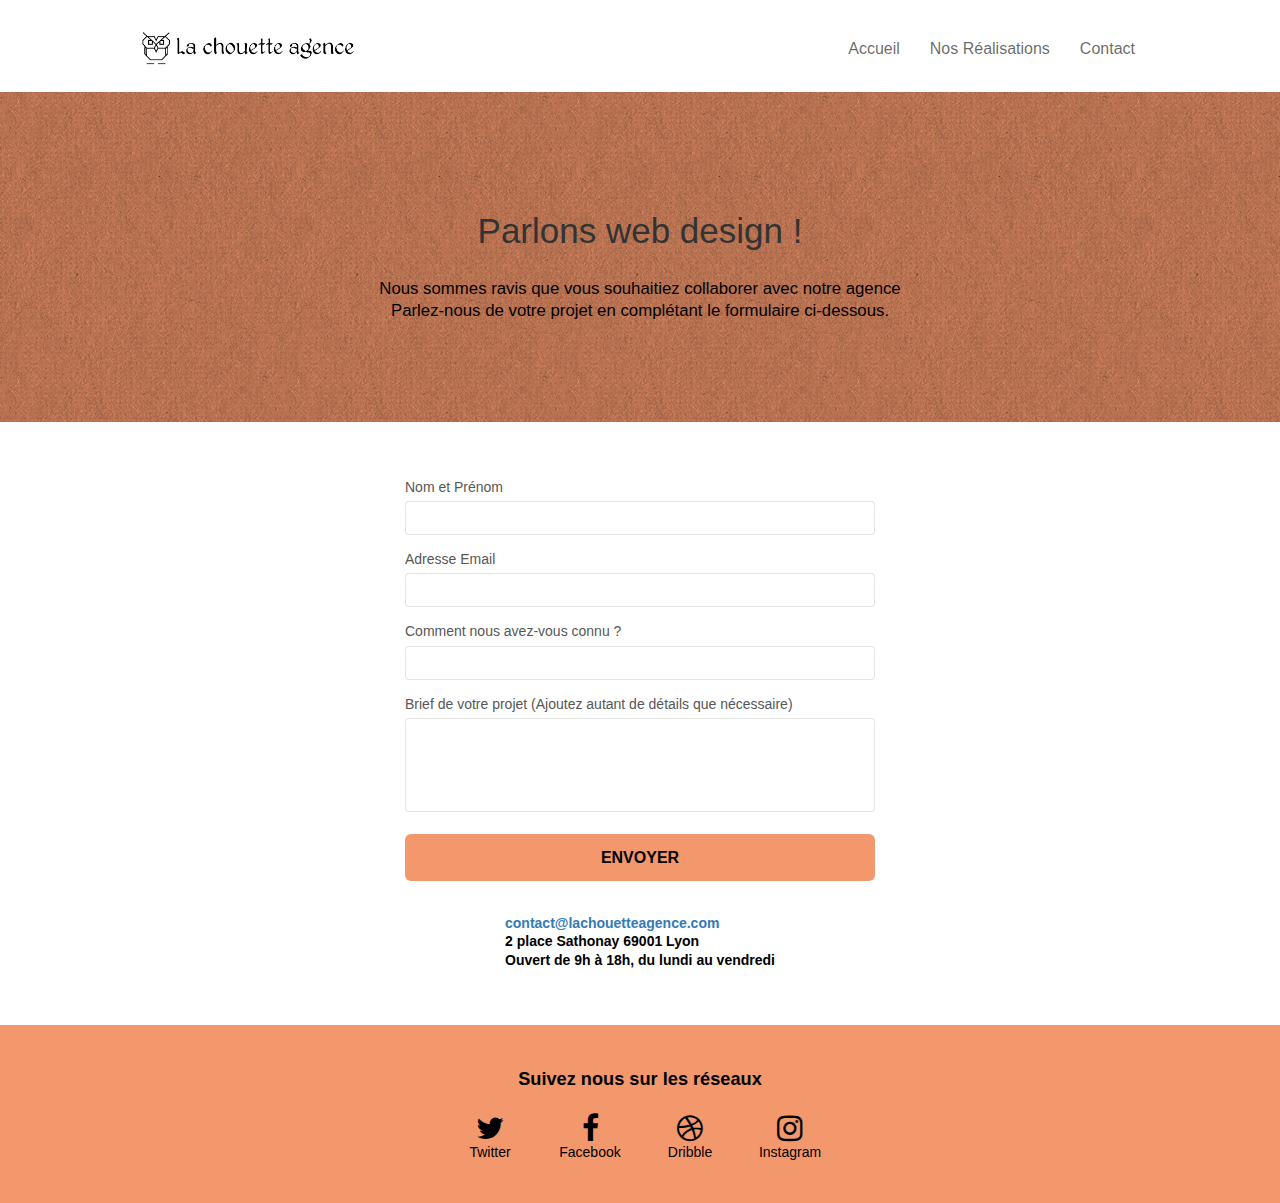
==== commit dc349b8f: "Final" ====
--- a/contact.html
+++ b/contact.html
@@ -93,7 +93,7 @@
                             </form>
                         </div>
                         <div class="under_form">
-                            <p>contact@lachouetteagence.com</p>
+                            <a href="mailto:contact@lachouetteagence.com">contact@lachouetteagence.com</a>
                             <p>2 place Sathonay 69001 Lyon</p>
                             <p>Ouvert de 9h à 18h, du lundi au vendredi</p>
                         </div>
--- a/style.css
+++ b/style.css
@@ -46,7 +46,7 @@
 }
 
 .paragraph_center {
-    font-size: 1.1em;
+    font-size: 1.2em;
 }
 
 .social_fbloc {
@@ -95,6 +95,10 @@
 
 .under_form {
     padding-top: 2em;
+}
+
+.under_form a {
+    font-weight: bold;
 }
 
 .under_form p {
